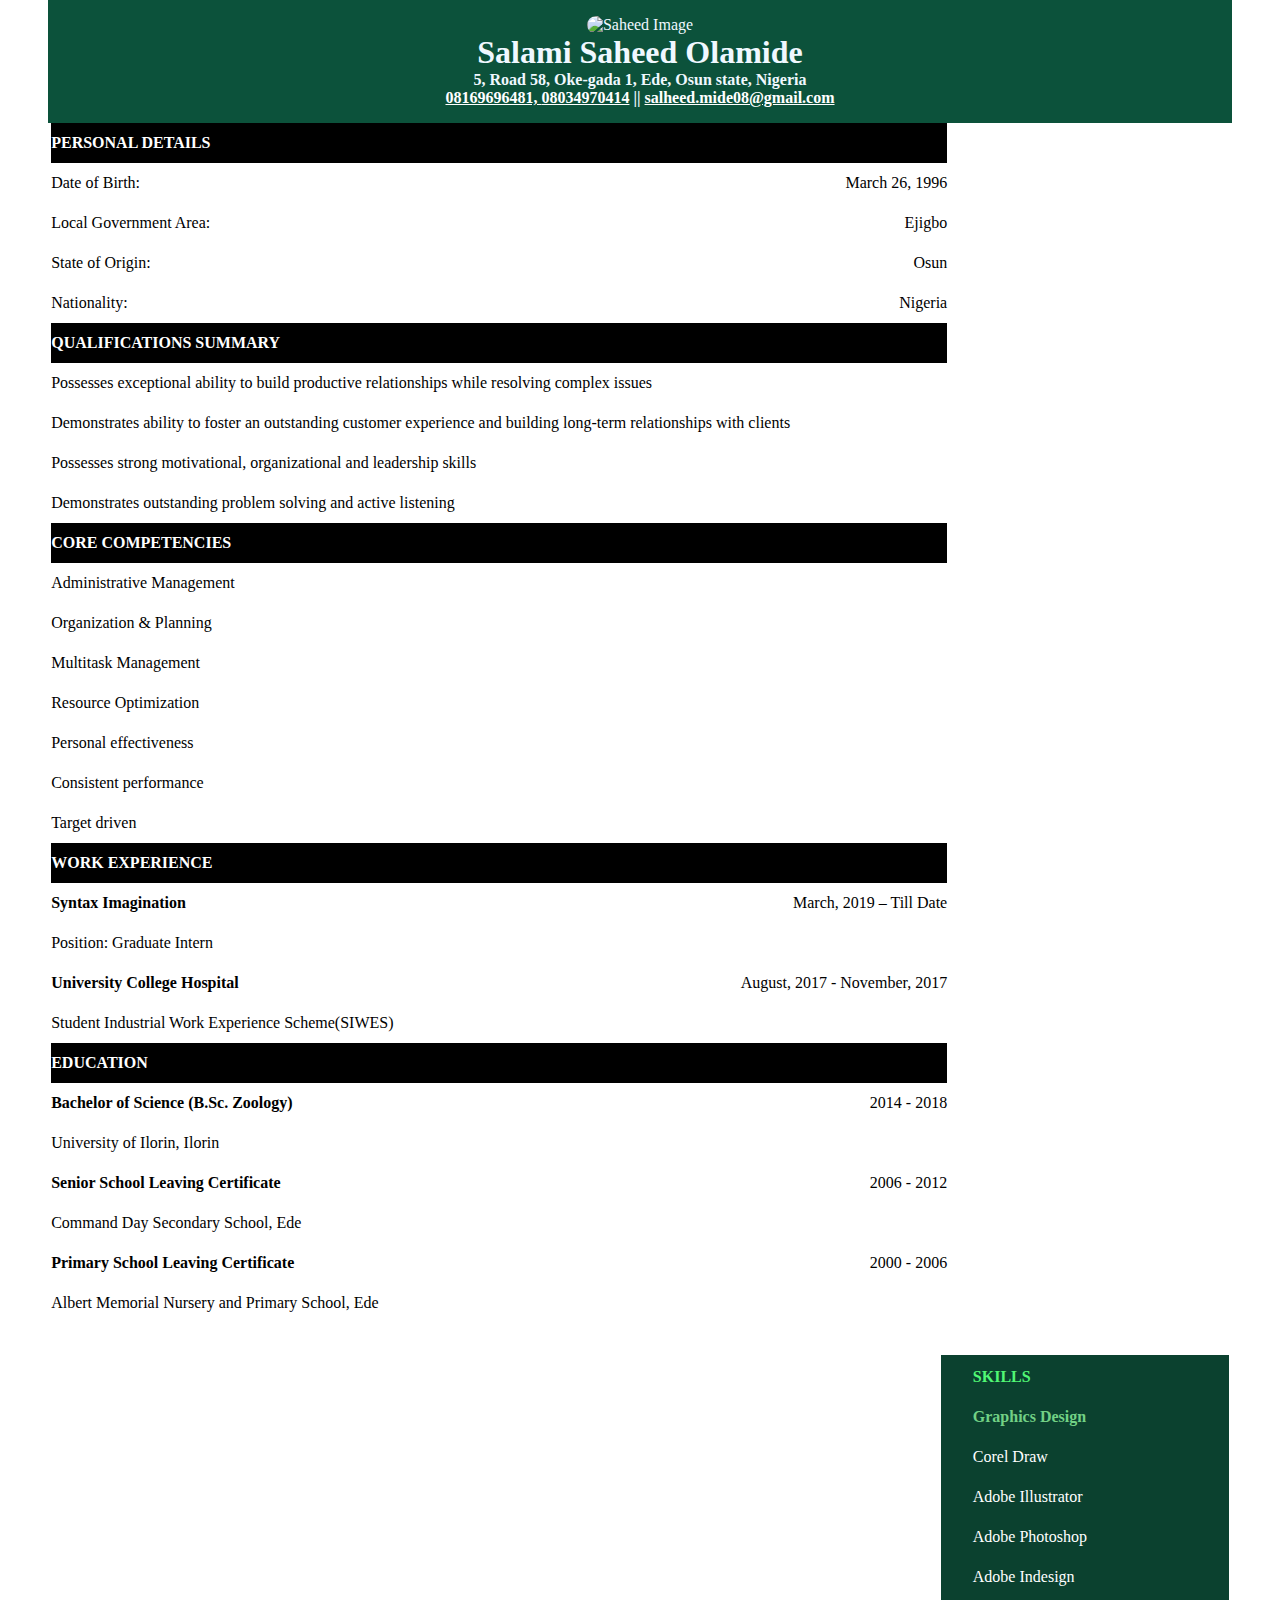
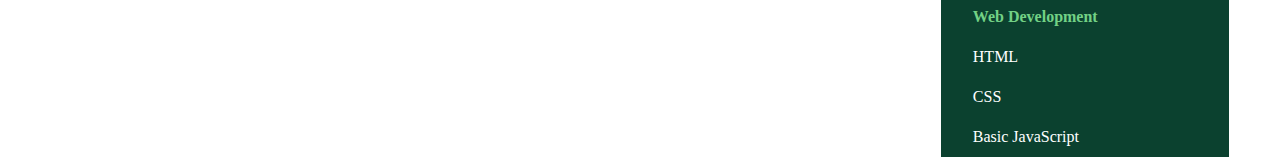
==== index.html @ a06bf156 "Contact form validated with JavaScript is added" ====
<!DOCTYPE html>
<html lang="en">

<head>
    <meta charset="UTF-8">
    <meta name="viewport" content="width=device-width, initial-scale=1.0">
    <meta http-equiv="X-UA-Compatible" content="ie=edge">
    <title>Salami Saheed CV</title>
    <link rel="stylesheet" href="style.css">
</head>

<body>
    <!-- Name, Image and contact address -->
    <header>
        <img src="https://res.cloudinary.com/sosalami19/image/upload/v1566544898/IMG_20190818_181029_fcfnjn.jpg"
            alt="Saheed Image" width="150px" height="150px" />
        <h1>Salami Saheed Olamide</h1>
        <h4>5, Road 58, Oke-gada 1, Ede, Osun state, Nigeria</h4>
        <h4><a href="tel: 08169696481">08169696481, </a><a href="tel: 08034970414">08034970414</a> || <a href="email: salheed.mide08@gmail.com">salheed.mide08@gmail.com</a></h4>
    </header>
    <main>
        <!-- Personal details, Qualifications, Core competencies and Educational qualifications -->
        <section>
            <article>
                <div class="left">
                    <h4>PERSONAL DETAILS</h4>
                    <p class="right">March 26, 1996</p>
                    <p>Date of Birth:</p>
                    <p class="right">Ejigbo</p>
                    <p>Local Government Area:</p>
                    <p class="right">Osun</p>
                    <p>State of Origin:</p>
                    <p class="right">Nigeria</p>
                    <p>Nationality:</p>
                </div>
            </article>
            <article>
                <div>
                    <h4>QUALIFICATIONS SUMMARY</h4>
                    <p>Possesses exceptional ability to build productive relationships while resolving complex issues
                    </p>
                    <p>Demonstrates ability to foster an outstanding customer experience and building long-term
                        relationships with clients</p>
                    <p>Possesses strong motivational, organizational and leadership skills</p>
                    <p>Demonstrates outstanding problem solving and active listening</p>
                </div>
            </article>
            <article>
                <div>
                    <h4>CORE COMPETENCIES</h4>
                    <p>Administrative Management</p>
                    <p>Organization & Planning</p>
                    <p>Multitask Management</p>
                    <p>Resource Optimization</p>
                    <p>Personal effectiveness</p>
                    <p>Consistent performance</p>
                    <p>Target driven</p>
                </div>
            </article>
            <article>
                <div class="left">
                    <h4>WORK EXPERIENCE</h4>
                    <p class="right">March, 2019 – Till Date</p>
                    <p><strong>Syntax Imagination</strong></p>
                    <p>Position: Graduate Intern</p>
                    <p class="right">August, 2017 - November, 2017</p>
                    <p><strong>University College Hospital</strong></p>
                    <p>Student Industrial Work Experience Scheme(SIWES)</p>
                </div>
            </article>
            <article>
                <div>
                    <div class="left">
                        <h4>EDUCATION</h4>
                        <p class="right">2014 - 2018</p>
                        <p><strong> Bachelor of Science (B.Sc. Zoology)</strong></p>
                        <p>University of Ilorin, Ilorin</p>
                        <p class="right">2006 - 2012</p>
                        <p><strong>Senior School Leaving Certificate</strong></p>
                        <p>Command Day Secondary School, Ede</p>
                        <p class="right">2000 - 2006</p>
                        <p><strong>Primary School Leaving Certificate</strong></p>
                        <p>Albert Memorial Nursery and Primary School, Ede</p>
                    </div>
                </div>
            </article>
        </section>
        <aside>
            <h4 style="color: rgb(81, 248, 117)">SKILLS</h4>
            <ol>
                <li style="color: rgb(114, 209, 133);"><strong>Graphics Design</strong></li>
                <ul>
                    <li>Corel Draw</li>
                    <li>Adobe Illustrator</li>
                    <li>Adobe Photoshop</li>
                    <li>Adobe Indesign</li>
                </ul>
                <li style="color: rgb(114, 209, 133);"><strong>Web Development</strong></li>
                <ul>
                    <li>HTML</li>
                    <li>CSS</li>
                    <li>Basic JavaScript</li>
                </ul>
            </ol>
        </aside>
    </main>
</body>

</html>
---- style.css ----
* {
    margin: 0;
    padding: 0;
    font: Helvetica, sans-serif;
}
header, form{
    width: 90%;
    padding: 1em;
    text-align: center;
    color: aliceblue;
    font-size: 1em;
    background: rgb(12, 82, 59);
    margin: 0 auto;
}
img{
    border-radius: 1em;
}
a {
    color: white;
}
a:hover{
    color: rgb(0, 14, 9);
}
a:visited{
    color: red;
}
main{
    line-height: 2.5em;
    position: absolute;
    width: 100%;
}
section{
    width: 70%;
    margin-left:3.2em;
    padding-bottom: 2em;
    float: left;
}
div > h4 {
    background: black;
    color: white;
}
.right{
    float: right;
}
aside{
    width: 20%;
    float: right;
    background:rgb(11, 65, 47);
    color: white;
    margin-right:3.2em;
    padding-top: 0.1em;
    padding-left: 2em;
}
li{
    list-style-type: none;
}
form{
    width: 90%;
    padding: 1em;
    text-align: center;
    color: aliceblue;
    font-size: 1em;
    margin: 10px auto;
    position: relative;
    top: 1000px;
}
input{
    margin: 10px;
}
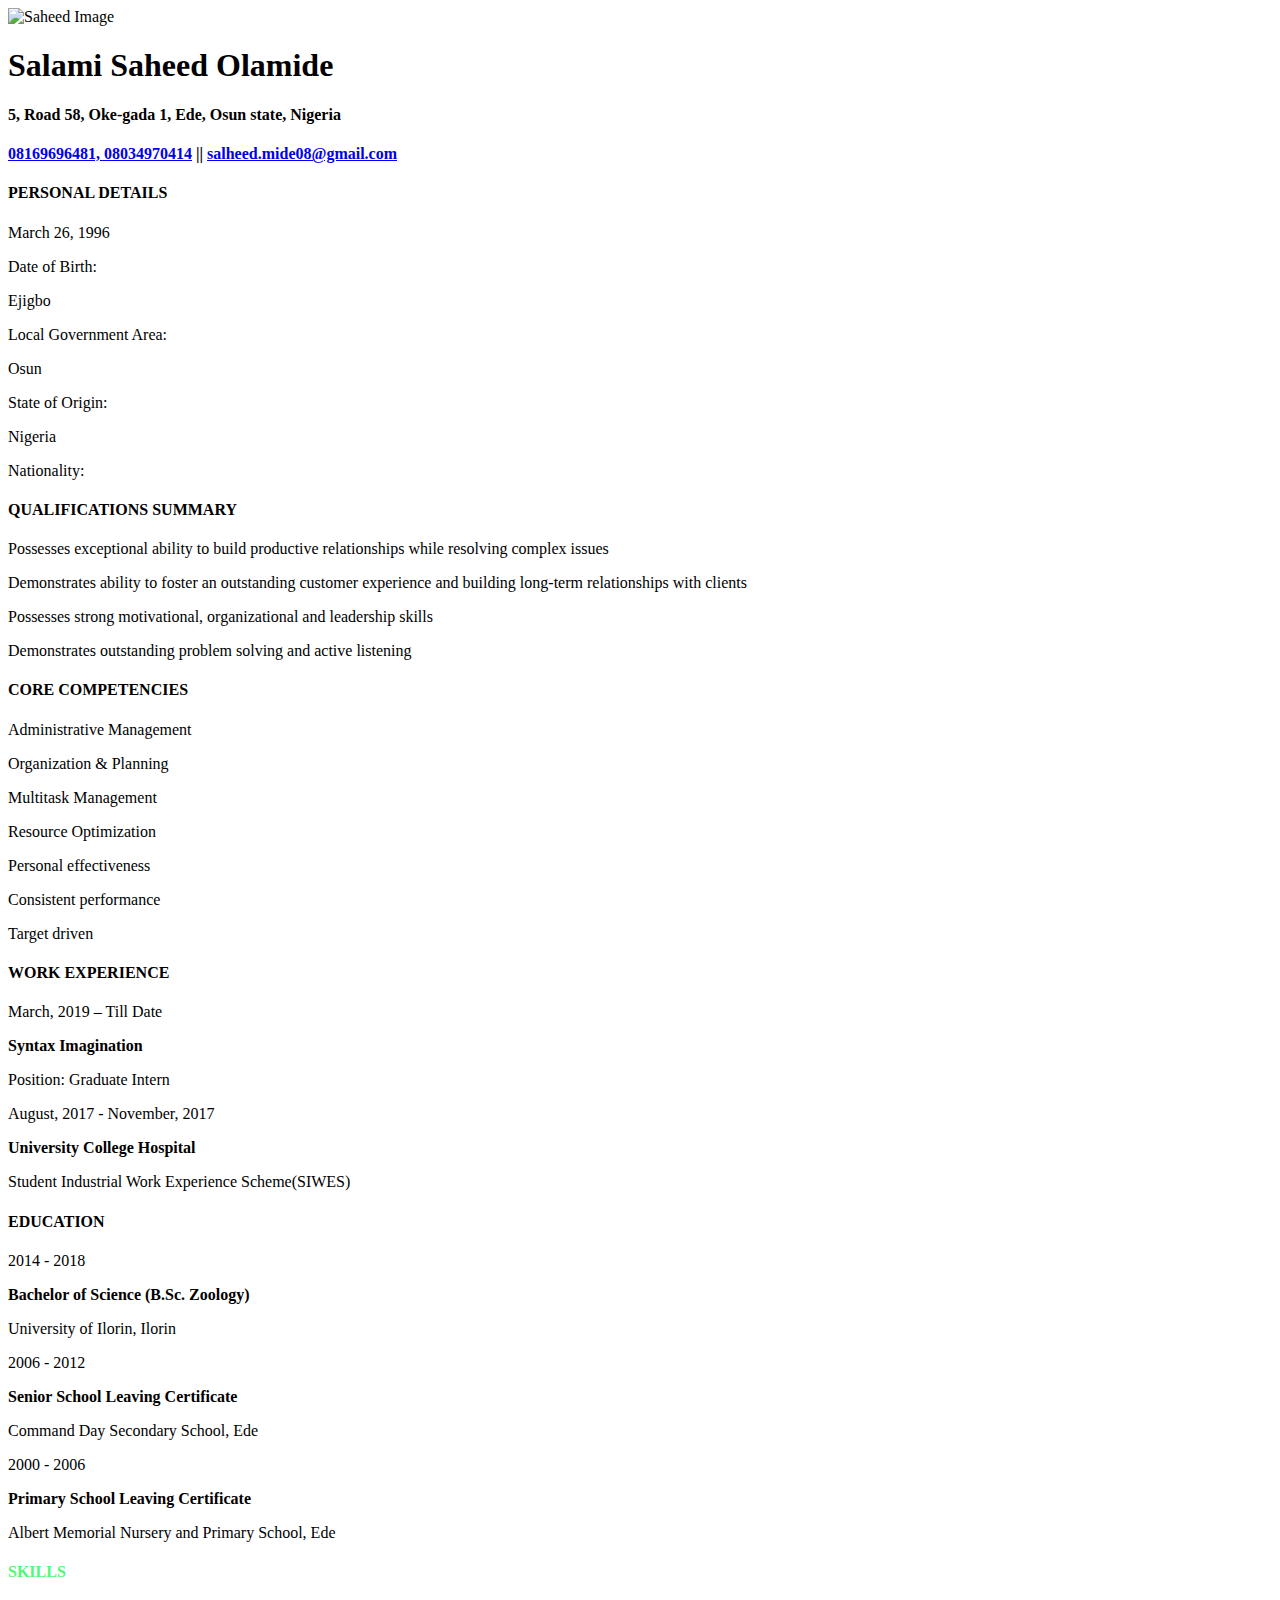
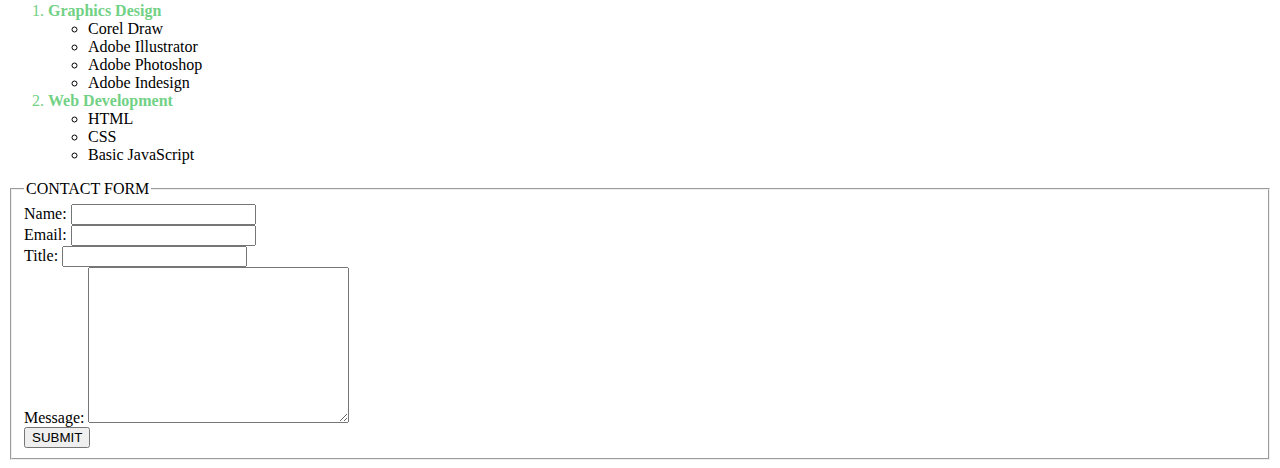
==== commit a35887c1: "Merge branch 'master' of https://github.com/sosalami19/StartdotNg" ====
--- a/index.html
+++ b/index.html
@@ -6,7 +6,7 @@
     <meta name="viewport" content="width=device-width, initial-scale=1.0">
     <meta http-equiv="X-UA-Compatible" content="ie=edge">
     <title>Salami Saheed CV</title>
-    <link rel="stylesheet" href="style.css">
+    <link rel="stylesheet" href="saheed.css">
 </head>
 
 <body>
@@ -104,6 +104,16 @@
             </ol>
         </aside>
     </main>
+    <form action="" method="post" name="contactForm" onsubmit="return validate()"> 
+        <fieldset>
+            <legend>CONTACT FORM</legend>
+            Name: <input type="text" name="name" id="name" required> <br>
+            Email: <input type="email" name="email" id="email" required> <br>
+            Title: <input type="text" name="title" id="title" required> <br>
+            Message: <textarea name="" id="message" cols="30" rows="10" required></textarea> <br>
+            <input type="submit" value="SUBMIT">
+        </fieldset>
+    </form>
+    <script src="saheed.js"></script>
 </body>
-
-</html>+</html>
